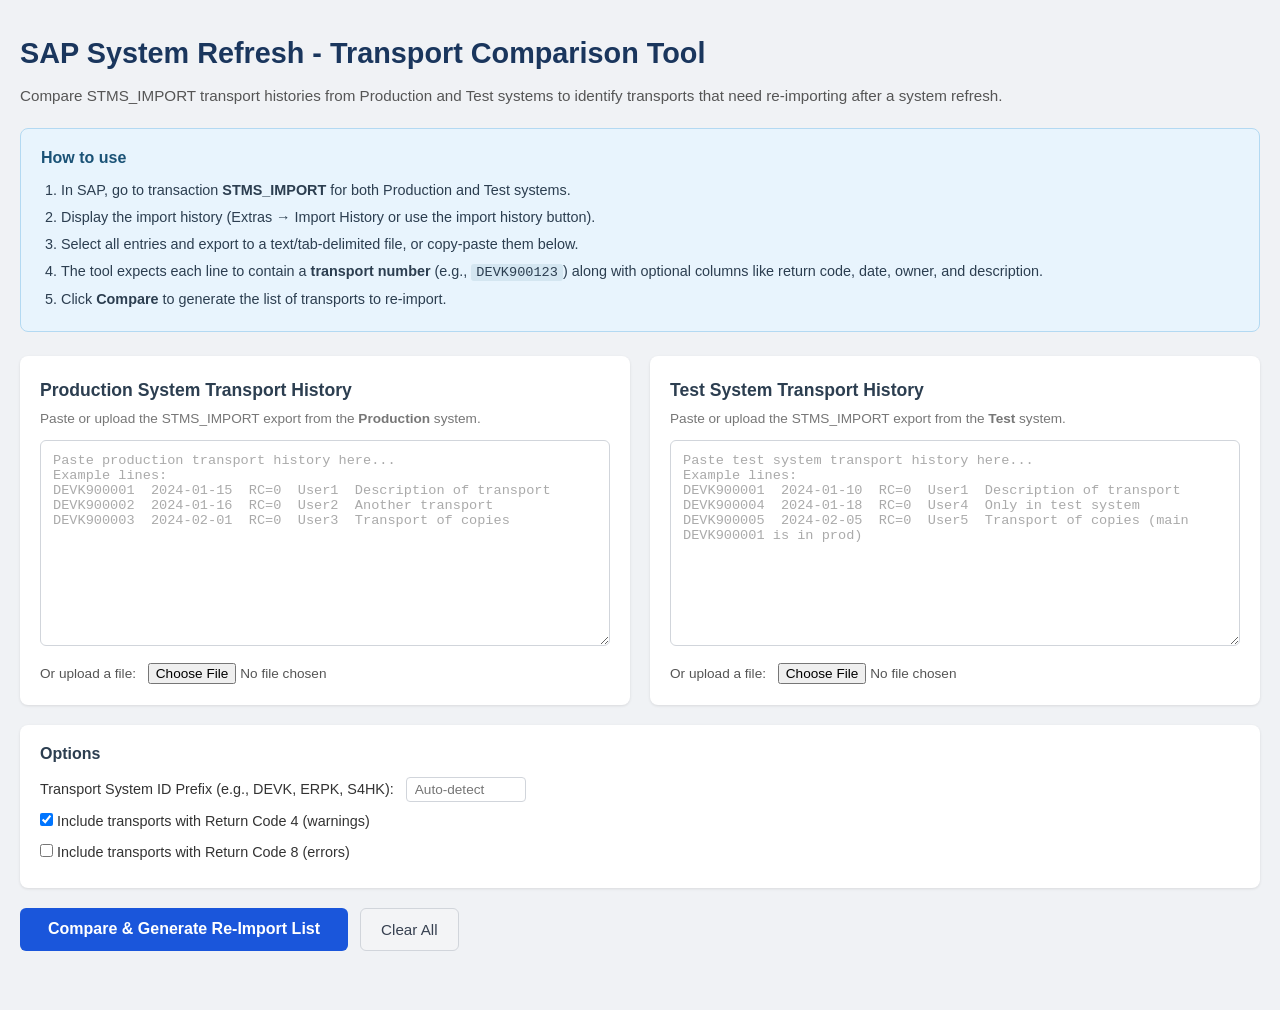
==== sap-transport-compare.html @ d29390af "Add SAP System Refresh transport comparison tool Web-based tool to compare STMS_IMPORT transport his" ====
<!DOCTYPE html>
<html lang="en">
<head>
    <meta charset="UTF-8">
    <meta name="viewport" content="width=device-width, initial-scale=1.0">
    <title>SAP Transport Comparison - System Refresh Helper</title>
    <link rel="stylesheet" href="sap-transport-compare.css">
</head>
<body>
    <div class="container">
        <h1>SAP System Refresh - Transport Comparison Tool</h1>
        <p class="subtitle">Compare STMS_IMPORT transport histories from Production and Test systems to identify transports that need re-importing after a system refresh.</p>

        <div class="instructions">
            <h3>How to use</h3>
            <ol>
                <li>In SAP, go to transaction <strong>STMS_IMPORT</strong> for both Production and Test systems.</li>
                <li>Display the import history (Extras &rarr; Import History or use the import history button).</li>
                <li>Select all entries and export to a text/tab-delimited file, or copy-paste them below.</li>
                <li>The tool expects each line to contain a <strong>transport number</strong> (e.g., <code>DEVK900123</code>) along with optional columns like return code, date, owner, and description.</li>
                <li>Click <strong>Compare</strong> to generate the list of transports to re-import.</li>
            </ol>
        </div>

        <div class="input-section">
            <div class="input-group">
                <h2>Production System Transport History</h2>
                <p class="hint">Paste or upload the STMS_IMPORT export from the <strong>Production</strong> system.</p>
                <textarea id="prodInput" rows="12" placeholder="Paste production transport history here...
Example lines:
DEVK900001  2024-01-15  RC=0  User1  Description of transport
DEVK900002  2024-01-16  RC=0  User2  Another transport
DEVK900003  2024-02-01  RC=0  User3  Transport of copies"></textarea>
                <div class="file-upload">
                    <label for="prodFile">Or upload a file:</label>
                    <input type="file" id="prodFile" accept=".txt,.csv,.tsv,.xls,.xlsx">
                </div>
            </div>

            <div class="input-group">
                <h2>Test System Transport History</h2>
                <p class="hint">Paste or upload the STMS_IMPORT export from the <strong>Test</strong> system.</p>
                <textarea id="testInput" rows="12" placeholder="Paste test system transport history here...
Example lines:
DEVK900001  2024-01-10  RC=0  User1  Description of transport
DEVK900004  2024-01-18  RC=0  User4  Only in test system
DEVK900005  2024-02-05  RC=0  User5  Transport of copies (main DEVK900001 is in prod)"></textarea>
                <div class="file-upload">
                    <label for="testFile">Or upload a file:</label>
                    <input type="file" id="testFile" accept=".txt,.csv,.tsv,.xls,.xlsx">
                </div>
            </div>
        </div>

        <div class="options-section">
            <h3>Options</h3>
            <div class="option-row">
                <label for="sysPrefix">Transport System ID Prefix (e.g., DEVK, ERPK, S4HK):</label>
                <input type="text" id="sysPrefix" value="" placeholder="Auto-detect">
            </div>
            <div class="option-row">
                <label>
                    <input type="checkbox" id="includeRC4" checked>
                    Include transports with Return Code 4 (warnings)
                </label>
            </div>
            <div class="option-row">
                <label>
                    <input type="checkbox" id="includeRC8">
                    Include transports with Return Code 8 (errors)
                </label>
            </div>
        </div>

        <div class="button-section">
            <button id="compareBtn" onclick="compareTransports()">Compare &amp; Generate Re-Import List</button>
            <button id="clearBtn" onclick="clearAll()">Clear All</button>
        </div>

        <div id="results" class="results-section" style="display:none;">
            <h2>Results</h2>

            <div class="summary" id="summary"></div>

            <div class="result-tabs">
                <button class="tab-btn active" onclick="showTab('reimport')">Transports to Re-Import</button>
                <button class="tab-btn" onclick="showTab('copies-removed')">Copies Removed (Main in Prod)</button>
                <button class="tab-btn" onclick="showTab('test-only')">All Test-Only Transports</button>
                <button class="tab-btn" onclick="showTab('common')">Common (Both Systems)</button>
            </div>

            <div id="tab-reimport" class="tab-content active">
                <h3>Transports to Re-Import After Refresh</h3>
                <p class="tab-description">These transports exist only in the Test system and their main transports (for copies) are NOT in Production. These must be re-imported after the system refresh.</p>
                <div class="table-actions">
                    <button onclick="exportTable('reimport')">Export to CSV</button>
                    <button onclick="copyTable('reimport')">Copy to Clipboard</button>
                    <span id="reimport-count" class="count-badge"></span>
                </div>
                <div id="reimport-table"></div>
            </div>

            <div id="tab-copies-removed" class="tab-content">
                <h3>Transport of Copies Removed (Main Transport in Production)</h3>
                <p class="tab-description">These are transport of copies found only in the Test system, but their corresponding main/original transport has already been imported into Production. They do NOT need re-importing.</p>
                <div class="table-actions">
                    <button onclick="exportTable('copies-removed')">Export to CSV</button>
                    <button onclick="copyTable('copies-removed')">Copy to Clipboard</button>
                    <span id="copies-removed-count" class="count-badge"></span>
                </div>
                <div id="copies-removed-table"></div>
            </div>

            <div id="tab-test-only" class="tab-content">
                <h3>All Test-Only Transports (Before Filtering)</h3>
                <p class="tab-description">Complete list of transports found in the Test system but not in Production (before removing copies whose main is in Production).</p>
                <div class="table-actions">
                    <button onclick="exportTable('test-only')">Export to CSV</button>
                    <button onclick="copyTable('test-only')">Copy to Clipboard</button>
                    <span id="test-only-count" class="count-badge"></span>
                </div>
                <div id="test-only-table"></div>
            </div>

            <div id="tab-common" class="tab-content">
                <h3>Common Transports (In Both Systems)</h3>
                <p class="tab-description">Transports that exist in both Production and Test systems. These will be retained after the refresh.</p>
                <div class="table-actions">
                    <button onclick="exportTable('common')">Export to CSV</button>
                    <button onclick="copyTable('common')">Copy to Clipboard</button>
                    <span id="common-count" class="count-badge"></span>
                </div>
                <div id="common-table"></div>
            </div>
        </div>
    </div>

    <script src="sap-transport-compare.js"></script>
</body>
</html>
---- sap-transport-compare.css ----
/* SAP Transport Comparison Tool Styles */

* {
    margin: 0;
    padding: 0;
    box-sizing: border-box;
}

body {
    font-family: -apple-system, BlinkMacSystemFont, 'Segoe UI', Roboto, 'Helvetica Neue', Arial, sans-serif;
    background-color: #f0f2f5;
    color: #333;
    line-height: 1.6;
}

.container {
    max-width: 1400px;
    margin: 0 auto;
    padding: 30px 20px;
}

h1 {
    color: #1a365d;
    font-size: 1.8rem;
    margin-bottom: 8px;
}

.subtitle {
    color: #555;
    font-size: 0.95rem;
    margin-bottom: 20px;
}

/* Instructions */
.instructions {
    background: #e8f4fd;
    border: 1px solid #b3d9f2;
    border-radius: 8px;
    padding: 16px 20px;
    margin-bottom: 24px;
}

.instructions h3 {
    color: #1a5276;
    margin-bottom: 8px;
    font-size: 1rem;
}

.instructions ol {
    padding-left: 20px;
    color: #2c3e50;
    font-size: 0.9rem;
}

.instructions li {
    margin-bottom: 4px;
}

.instructions code {
    background: #d4e6f1;
    padding: 1px 5px;
    border-radius: 3px;
    font-size: 0.85rem;
}

/* Input Section */
.input-section {
    display: grid;
    grid-template-columns: 1fr 1fr;
    gap: 20px;
    margin-bottom: 20px;
}

@media (max-width: 900px) {
    .input-section {
        grid-template-columns: 1fr;
    }
}

.input-group {
    background: #fff;
    border-radius: 8px;
    padding: 20px;
    box-shadow: 0 1px 3px rgba(0, 0, 0, 0.1);
}

.input-group h2 {
    font-size: 1.1rem;
    color: #2c3e50;
    margin-bottom: 4px;
}

.hint {
    font-size: 0.85rem;
    color: #777;
    margin-bottom: 10px;
}

textarea {
    width: 100%;
    font-family: 'Consolas', 'Monaco', 'Courier New', monospace;
    font-size: 0.85rem;
    border: 1px solid #d1d5db;
    border-radius: 6px;
    padding: 12px;
    resize: vertical;
    transition: border-color 0.2s;
}

textarea:focus {
    outline: none;
    border-color: #3b82f6;
    box-shadow: 0 0 0 3px rgba(59, 130, 246, 0.1);
}

textarea::placeholder {
    color: #aaa;
}

.file-upload {
    margin-top: 10px;
    font-size: 0.85rem;
    color: #555;
}

.file-upload label {
    margin-right: 8px;
}

.file-upload input[type="file"] {
    font-size: 0.85rem;
}

/* Options Section */
.options-section {
    background: #fff;
    border-radius: 8px;
    padding: 16px 20px;
    margin-bottom: 20px;
    box-shadow: 0 1px 3px rgba(0, 0, 0, 0.1);
}

.options-section h3 {
    font-size: 1rem;
    color: #2c3e50;
    margin-bottom: 10px;
}

.option-row {
    margin-bottom: 8px;
    font-size: 0.9rem;
}

.option-row input[type="text"] {
    padding: 4px 8px;
    border: 1px solid #d1d5db;
    border-radius: 4px;
    font-size: 0.85rem;
    width: 120px;
    margin-left: 8px;
}

.option-row label {
    cursor: pointer;
}

/* Buttons */
.button-section {
    display: flex;
    gap: 12px;
    margin-bottom: 30px;
}

#compareBtn {
    background: #1a56db;
    color: #fff;
    border: none;
    padding: 12px 28px;
    font-size: 1rem;
    font-weight: 600;
    border-radius: 6px;
    cursor: pointer;
    transition: background 0.2s;
}

#compareBtn:hover {
    background: #1e40af;
}

#clearBtn {
    background: #f3f4f6;
    color: #374151;
    border: 1px solid #d1d5db;
    padding: 12px 20px;
    font-size: 0.95rem;
    border-radius: 6px;
    cursor: pointer;
    transition: background 0.2s;
}

#clearBtn:hover {
    background: #e5e7eb;
}

/* Results */
.results-section {
    background: #fff;
    border-radius: 8px;
    padding: 24px;
    box-shadow: 0 1px 3px rgba(0, 0, 0, 0.1);
}

.results-section h2 {
    font-size: 1.3rem;
    color: #1a365d;
    margin-bottom: 16px;
}

/* Summary Grid */
.summary-grid {
    display: grid;
    grid-template-columns: repeat(auto-fit, minmax(180px, 1fr));
    gap: 12px;
    margin-bottom: 24px;
}

.summary-card {
    background: #f8fafc;
    border: 1px solid #e2e8f0;
    border-radius: 8px;
    padding: 16px;
    text-align: center;
}

.summary-card.highlight {
    background: #eff6ff;
    border-color: #3b82f6;
}

.summary-number {
    font-size: 2rem;
    font-weight: 700;
    color: #1e3a5f;
}

.summary-card.highlight .summary-number {
    color: #1a56db;
}

.summary-label {
    font-size: 0.8rem;
    color: #64748b;
    margin-top: 4px;
}

/* Tabs */
.result-tabs {
    display: flex;
    gap: 4px;
    border-bottom: 2px solid #e2e8f0;
    margin-bottom: 16px;
    flex-wrap: wrap;
}

.tab-btn {
    background: none;
    border: none;
    padding: 10px 16px;
    font-size: 0.9rem;
    color: #64748b;
    cursor: pointer;
    border-bottom: 2px solid transparent;
    margin-bottom: -2px;
    transition: color 0.2s, border-color 0.2s;
    white-space: nowrap;
}

.tab-btn:hover {
    color: #1a56db;
}

.tab-btn.active {
    color: #1a56db;
    border-bottom-color: #1a56db;
    font-weight: 600;
}

.tab-content {
    display: none;
}

.tab-content.active {
    display: block;
}

.tab-content h3 {
    font-size: 1.05rem;
    color: #2c3e50;
    margin-bottom: 4px;
}

.tab-description {
    font-size: 0.85rem;
    color: #777;
    margin-bottom: 12px;
}

/* Table Actions */
.table-actions {
    display: flex;
    gap: 8px;
    align-items: center;
    margin-bottom: 12px;
}

.table-actions button {
    background: #f8fafc;
    border: 1px solid #d1d5db;
    padding: 6px 14px;
    font-size: 0.8rem;
    border-radius: 4px;
    cursor: pointer;
    transition: background 0.2s;
}

.table-actions button:hover {
    background: #e2e8f0;
}

.count-badge {
    font-size: 0.85rem;
    color: #1a56db;
    font-weight: 600;
    margin-left: auto;
}

/* Data Table */
table {
    width: 100%;
    border-collapse: collapse;
    font-size: 0.85rem;
}

thead {
    background: #f1f5f9;
}

th {
    text-align: left;
    padding: 10px 12px;
    font-weight: 600;
    color: #475569;
    border-bottom: 2px solid #e2e8f0;
    white-space: nowrap;
}

td {
    padding: 8px 12px;
    border-bottom: 1px solid #f1f5f9;
    vertical-align: top;
}

tr:hover {
    background: #f8fafc;
}

.transport-num {
    font-family: 'Consolas', 'Monaco', 'Courier New', monospace;
    font-weight: 600;
    color: #1e3a5f;
    white-space: nowrap;
}

.description-cell {
    max-width: 300px;
    overflow: hidden;
    text-overflow: ellipsis;
    white-space: nowrap;
}

.rc-ok {
    color: #16a34a;
    font-weight: 600;
}

.rc-warn {
    color: #d97706;
    font-weight: 600;
}

.rc-error {
    color: #dc2626;
    font-weight: 600;
}

.no-data {
    color: #94a3b8;
    font-style: italic;
    padding: 20px 0;
    text-align: center;
}
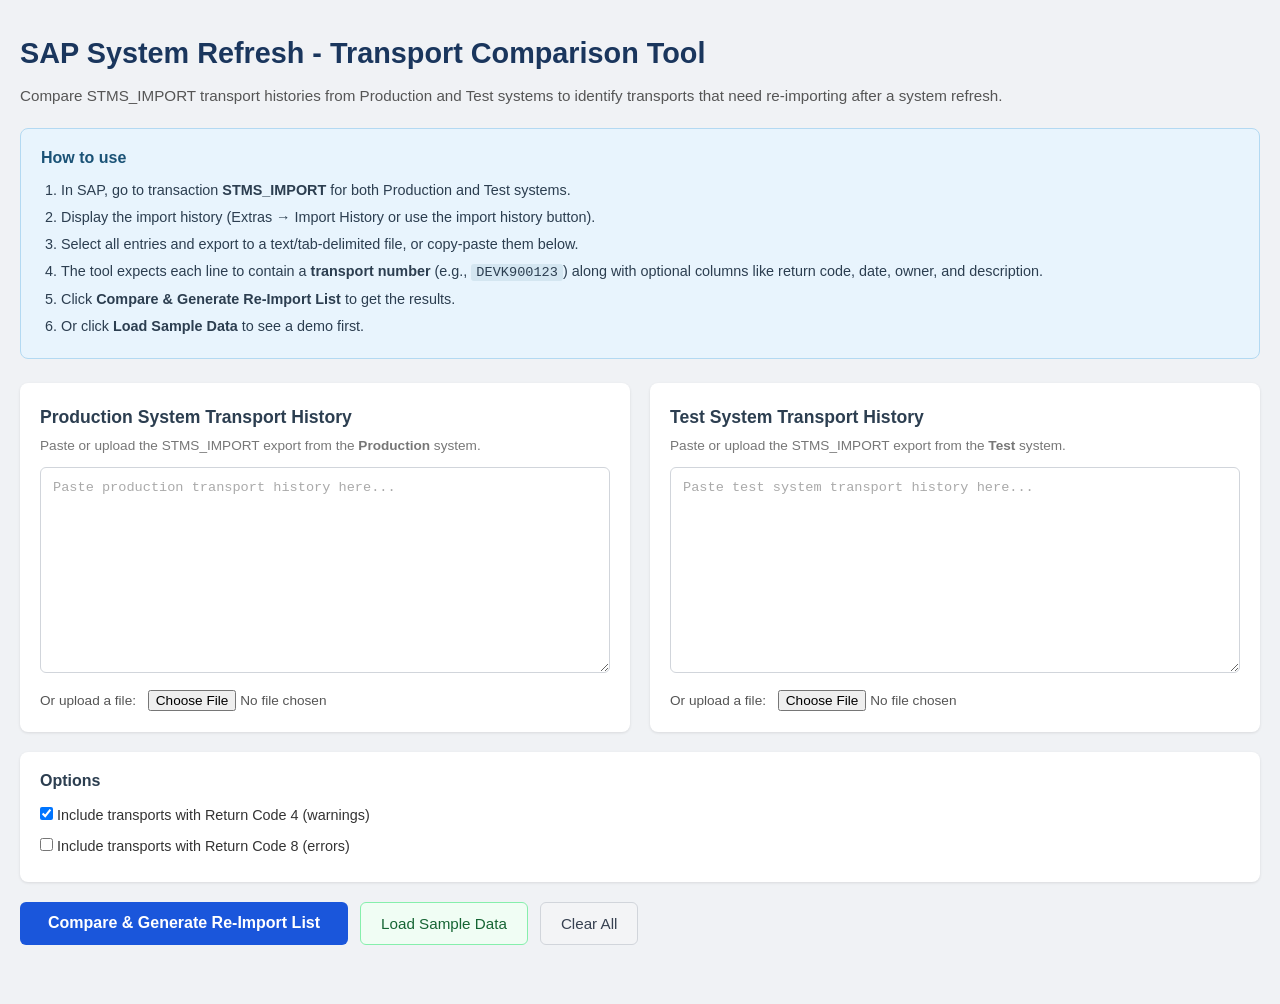
==== commit dc6ac23a: "Fix: consolidate into single self-contained HTML file The previous version had separate .html, .js, " ====
--- a/sap-transport-compare.html
+++ b/sap-transport-compare.html
@@ -4,7 +4,424 @@
     <meta charset="UTF-8">
     <meta name="viewport" content="width=device-width, initial-scale=1.0">
     <title>SAP Transport Comparison - System Refresh Helper</title>
-    <link rel="stylesheet" href="sap-transport-compare.css">
+    <style>
+        * {
+            margin: 0;
+            padding: 0;
+            box-sizing: border-box;
+        }
+
+        body {
+            font-family: -apple-system, BlinkMacSystemFont, 'Segoe UI', Roboto, 'Helvetica Neue', Arial, sans-serif;
+            background-color: #f0f2f5;
+            color: #333;
+            line-height: 1.6;
+        }
+
+        .container {
+            max-width: 1400px;
+            margin: 0 auto;
+            padding: 30px 20px;
+        }
+
+        h1 {
+            color: #1a365d;
+            font-size: 1.8rem;
+            margin-bottom: 8px;
+        }
+
+        .subtitle {
+            color: #555;
+            font-size: 0.95rem;
+            margin-bottom: 20px;
+        }
+
+        .instructions {
+            background: #e8f4fd;
+            border: 1px solid #b3d9f2;
+            border-radius: 8px;
+            padding: 16px 20px;
+            margin-bottom: 24px;
+        }
+
+        .instructions h3 {
+            color: #1a5276;
+            margin-bottom: 8px;
+            font-size: 1rem;
+        }
+
+        .instructions ol {
+            padding-left: 20px;
+            color: #2c3e50;
+            font-size: 0.9rem;
+        }
+
+        .instructions li {
+            margin-bottom: 4px;
+        }
+
+        .instructions code {
+            background: #d4e6f1;
+            padding: 1px 5px;
+            border-radius: 3px;
+            font-size: 0.85rem;
+        }
+
+        .input-section {
+            display: grid;
+            grid-template-columns: 1fr 1fr;
+            gap: 20px;
+            margin-bottom: 20px;
+        }
+
+        @media (max-width: 900px) {
+            .input-section {
+                grid-template-columns: 1fr;
+            }
+        }
+
+        .input-group {
+            background: #fff;
+            border-radius: 8px;
+            padding: 20px;
+            box-shadow: 0 1px 3px rgba(0, 0, 0, 0.1);
+        }
+
+        .input-group h2 {
+            font-size: 1.1rem;
+            color: #2c3e50;
+            margin-bottom: 4px;
+        }
+
+        .hint {
+            font-size: 0.85rem;
+            color: #777;
+            margin-bottom: 10px;
+        }
+
+        textarea {
+            width: 100%;
+            font-family: 'Consolas', 'Monaco', 'Courier New', monospace;
+            font-size: 0.85rem;
+            border: 1px solid #d1d5db;
+            border-radius: 6px;
+            padding: 12px;
+            resize: vertical;
+            transition: border-color 0.2s;
+        }
+
+        textarea:focus {
+            outline: none;
+            border-color: #3b82f6;
+            box-shadow: 0 0 0 3px rgba(59, 130, 246, 0.1);
+        }
+
+        textarea::placeholder {
+            color: #aaa;
+        }
+
+        .file-upload {
+            margin-top: 10px;
+            font-size: 0.85rem;
+            color: #555;
+        }
+
+        .file-upload label {
+            margin-right: 8px;
+        }
+
+        .file-upload input[type="file"] {
+            font-size: 0.85rem;
+        }
+
+        .options-section {
+            background: #fff;
+            border-radius: 8px;
+            padding: 16px 20px;
+            margin-bottom: 20px;
+            box-shadow: 0 1px 3px rgba(0, 0, 0, 0.1);
+        }
+
+        .options-section h3 {
+            font-size: 1rem;
+            color: #2c3e50;
+            margin-bottom: 10px;
+        }
+
+        .option-row {
+            margin-bottom: 8px;
+            font-size: 0.9rem;
+        }
+
+        .option-row input[type="text"] {
+            padding: 4px 8px;
+            border: 1px solid #d1d5db;
+            border-radius: 4px;
+            font-size: 0.85rem;
+            width: 120px;
+            margin-left: 8px;
+        }
+
+        .option-row label {
+            cursor: pointer;
+        }
+
+        .button-section {
+            display: flex;
+            gap: 12px;
+            margin-bottom: 30px;
+            flex-wrap: wrap;
+        }
+
+        .btn-primary {
+            background: #1a56db;
+            color: #fff;
+            border: none;
+            padding: 12px 28px;
+            font-size: 1rem;
+            font-weight: 600;
+            border-radius: 6px;
+            cursor: pointer;
+            transition: background 0.2s;
+        }
+
+        .btn-primary:hover {
+            background: #1e40af;
+        }
+
+        .btn-secondary {
+            background: #f3f4f6;
+            color: #374151;
+            border: 1px solid #d1d5db;
+            padding: 12px 20px;
+            font-size: 0.95rem;
+            border-radius: 6px;
+            cursor: pointer;
+            transition: background 0.2s;
+        }
+
+        .btn-secondary:hover {
+            background: #e5e7eb;
+        }
+
+        .btn-sample {
+            background: #f0fdf4;
+            color: #166534;
+            border: 1px solid #86efac;
+            padding: 12px 20px;
+            font-size: 0.95rem;
+            border-radius: 6px;
+            cursor: pointer;
+            transition: background 0.2s;
+        }
+
+        .btn-sample:hover {
+            background: #dcfce7;
+        }
+
+        .results-section {
+            background: #fff;
+            border-radius: 8px;
+            padding: 24px;
+            box-shadow: 0 1px 3px rgba(0, 0, 0, 0.1);
+        }
+
+        .results-section h2 {
+            font-size: 1.3rem;
+            color: #1a365d;
+            margin-bottom: 16px;
+        }
+
+        .summary-grid {
+            display: grid;
+            grid-template-columns: repeat(auto-fit, minmax(180px, 1fr));
+            gap: 12px;
+            margin-bottom: 24px;
+        }
+
+        .summary-card {
+            background: #f8fafc;
+            border: 1px solid #e2e8f0;
+            border-radius: 8px;
+            padding: 16px;
+            text-align: center;
+        }
+
+        .summary-card.highlight {
+            background: #eff6ff;
+            border-color: #3b82f6;
+        }
+
+        .summary-number {
+            font-size: 2rem;
+            font-weight: 700;
+            color: #1e3a5f;
+        }
+
+        .summary-card.highlight .summary-number {
+            color: #1a56db;
+        }
+
+        .summary-label {
+            font-size: 0.8rem;
+            color: #64748b;
+            margin-top: 4px;
+        }
+
+        .result-tabs {
+            display: flex;
+            gap: 4px;
+            border-bottom: 2px solid #e2e8f0;
+            margin-bottom: 16px;
+            flex-wrap: wrap;
+        }
+
+        .tab-btn {
+            background: none;
+            border: none;
+            padding: 10px 16px;
+            font-size: 0.9rem;
+            color: #64748b;
+            cursor: pointer;
+            border-bottom: 2px solid transparent;
+            margin-bottom: -2px;
+            transition: color 0.2s, border-color 0.2s;
+            white-space: nowrap;
+        }
+
+        .tab-btn:hover {
+            color: #1a56db;
+        }
+
+        .tab-btn.active {
+            color: #1a56db;
+            border-bottom-color: #1a56db;
+            font-weight: 600;
+        }
+
+        .tab-content {
+            display: none;
+        }
+
+        .tab-content.active {
+            display: block;
+        }
+
+        .tab-content h3 {
+            font-size: 1.05rem;
+            color: #2c3e50;
+            margin-bottom: 4px;
+        }
+
+        .tab-description {
+            font-size: 0.85rem;
+            color: #777;
+            margin-bottom: 12px;
+        }
+
+        .table-actions {
+            display: flex;
+            gap: 8px;
+            align-items: center;
+            margin-bottom: 12px;
+        }
+
+        .table-actions button {
+            background: #f8fafc;
+            border: 1px solid #d1d5db;
+            padding: 6px 14px;
+            font-size: 0.8rem;
+            border-radius: 4px;
+            cursor: pointer;
+            transition: background 0.2s;
+        }
+
+        .table-actions button:hover {
+            background: #e2e8f0;
+        }
+
+        .count-badge {
+            font-size: 0.85rem;
+            color: #1a56db;
+            font-weight: 600;
+            margin-left: auto;
+        }
+
+        table {
+            width: 100%;
+            border-collapse: collapse;
+            font-size: 0.85rem;
+        }
+
+        thead {
+            background: #f1f5f9;
+        }
+
+        th {
+            text-align: left;
+            padding: 10px 12px;
+            font-weight: 600;
+            color: #475569;
+            border-bottom: 2px solid #e2e8f0;
+            white-space: nowrap;
+        }
+
+        td {
+            padding: 8px 12px;
+            border-bottom: 1px solid #f1f5f9;
+            vertical-align: top;
+        }
+
+        tr:hover {
+            background: #f8fafc;
+        }
+
+        .transport-num {
+            font-family: 'Consolas', 'Monaco', 'Courier New', monospace;
+            font-weight: 600;
+            color: #1e3a5f;
+            white-space: nowrap;
+        }
+
+        .description-cell {
+            max-width: 300px;
+            overflow: hidden;
+            text-overflow: ellipsis;
+            white-space: nowrap;
+        }
+
+        .rc-ok { color: #16a34a; font-weight: 600; }
+        .rc-warn { color: #d97706; font-weight: 600; }
+        .rc-error { color: #dc2626; font-weight: 600; }
+
+        .no-data {
+            color: #94a3b8;
+            font-style: italic;
+            padding: 20px 0;
+            text-align: center;
+        }
+
+        .error-box {
+            background: #fef2f2;
+            border: 1px solid #fca5a5;
+            border-radius: 8px;
+            padding: 16px;
+            margin-bottom: 16px;
+            color: #991b1b;
+        }
+
+        .debug-box {
+            background: #fffbeb;
+            border: 1px solid #fcd34d;
+            border-radius: 8px;
+            padding: 16px;
+            margin-bottom: 16px;
+            color: #92400e;
+            font-family: monospace;
+            font-size: 0.85rem;
+            white-space: pre-wrap;
+        }
+    </style>
 </head>
 <body>
     <div class="container">
@@ -18,7 +435,8 @@
                 <li>Display the import history (Extras &rarr; Import History or use the import history button).</li>
                 <li>Select all entries and export to a text/tab-delimited file, or copy-paste them below.</li>
                 <li>The tool expects each line to contain a <strong>transport number</strong> (e.g., <code>DEVK900123</code>) along with optional columns like return code, date, owner, and description.</li>
-                <li>Click <strong>Compare</strong> to generate the list of transports to re-import.</li>
+                <li>Click <strong>Compare &amp; Generate Re-Import List</strong> to get the results.</li>
+                <li>Or click <strong>Load Sample Data</strong> to see a demo first.</li>
             </ol>
         </div>
 
@@ -26,38 +444,26 @@
             <div class="input-group">
                 <h2>Production System Transport History</h2>
                 <p class="hint">Paste or upload the STMS_IMPORT export from the <strong>Production</strong> system.</p>
-                <textarea id="prodInput" rows="12" placeholder="Paste production transport history here...
-Example lines:
-DEVK900001  2024-01-15  RC=0  User1  Description of transport
-DEVK900002  2024-01-16  RC=0  User2  Another transport
-DEVK900003  2024-02-01  RC=0  User3  Transport of copies"></textarea>
+                <textarea id="prodInput" rows="12" placeholder="Paste production transport history here..."></textarea>
                 <div class="file-upload">
                     <label for="prodFile">Or upload a file:</label>
-                    <input type="file" id="prodFile" accept=".txt,.csv,.tsv,.xls,.xlsx">
+                    <input type="file" id="prodFile" accept=".txt,.csv,.tsv">
                 </div>
             </div>
 
             <div class="input-group">
                 <h2>Test System Transport History</h2>
                 <p class="hint">Paste or upload the STMS_IMPORT export from the <strong>Test</strong> system.</p>
-                <textarea id="testInput" rows="12" placeholder="Paste test system transport history here...
-Example lines:
-DEVK900001  2024-01-10  RC=0  User1  Description of transport
-DEVK900004  2024-01-18  RC=0  User4  Only in test system
-DEVK900005  2024-02-05  RC=0  User5  Transport of copies (main DEVK900001 is in prod)"></textarea>
+                <textarea id="testInput" rows="12" placeholder="Paste test system transport history here..."></textarea>
                 <div class="file-upload">
                     <label for="testFile">Or upload a file:</label>
-                    <input type="file" id="testFile" accept=".txt,.csv,.tsv,.xls,.xlsx">
+                    <input type="file" id="testFile" accept=".txt,.csv,.tsv">
                 </div>
             </div>
         </div>
 
         <div class="options-section">
             <h3>Options</h3>
-            <div class="option-row">
-                <label for="sysPrefix">Transport System ID Prefix (e.g., DEVK, ERPK, S4HK):</label>
-                <input type="text" id="sysPrefix" value="" placeholder="Auto-detect">
-            </div>
             <div class="option-row">
                 <label>
                     <input type="checkbox" id="includeRC4" checked>
@@ -73,9 +479,12 @@
         </div>
 
         <div class="button-section">
-            <button id="compareBtn" onclick="compareTransports()">Compare &amp; Generate Re-Import List</button>
-            <button id="clearBtn" onclick="clearAll()">Clear All</button>
+            <button class="btn-primary" id="compareBtn">Compare &amp; Generate Re-Import List</button>
+            <button class="btn-sample" id="sampleBtn">Load Sample Data</button>
+            <button class="btn-secondary" id="clearBtn">Clear All</button>
         </div>
+
+        <div id="debugOutput"></div>
 
         <div id="results" class="results-section" style="display:none;">
             <h2>Results</h2>
@@ -83,18 +492,18 @@
             <div class="summary" id="summary"></div>
 
             <div class="result-tabs">
-                <button class="tab-btn active" onclick="showTab('reimport')">Transports to Re-Import</button>
-                <button class="tab-btn" onclick="showTab('copies-removed')">Copies Removed (Main in Prod)</button>
-                <button class="tab-btn" onclick="showTab('test-only')">All Test-Only Transports</button>
-                <button class="tab-btn" onclick="showTab('common')">Common (Both Systems)</button>
+                <button class="tab-btn active" data-tab="reimport">Transports to Re-Import</button>
+                <button class="tab-btn" data-tab="copies-removed">Copies Removed (Main in Prod)</button>
+                <button class="tab-btn" data-tab="test-only">All Test-Only Transports</button>
+                <button class="tab-btn" data-tab="common">Common (Both Systems)</button>
             </div>
 
             <div id="tab-reimport" class="tab-content active">
                 <h3>Transports to Re-Import After Refresh</h3>
                 <p class="tab-description">These transports exist only in the Test system and their main transports (for copies) are NOT in Production. These must be re-imported after the system refresh.</p>
                 <div class="table-actions">
-                    <button onclick="exportTable('reimport')">Export to CSV</button>
-                    <button onclick="copyTable('reimport')">Copy to Clipboard</button>
+                    <button data-export="reimport">Export to CSV</button>
+                    <button data-copy="reimport">Copy to Clipboard</button>
                     <span id="reimport-count" class="count-badge"></span>
                 </div>
                 <div id="reimport-table"></div>
@@ -104,8 +513,8 @@
                 <h3>Transport of Copies Removed (Main Transport in Production)</h3>
                 <p class="tab-description">These are transport of copies found only in the Test system, but their corresponding main/original transport has already been imported into Production. They do NOT need re-importing.</p>
                 <div class="table-actions">
-                    <button onclick="exportTable('copies-removed')">Export to CSV</button>
-                    <button onclick="copyTable('copies-removed')">Copy to Clipboard</button>
+                    <button data-export="copies-removed">Export to CSV</button>
+                    <button data-copy="copies-removed">Copy to Clipboard</button>
                     <span id="copies-removed-count" class="count-badge"></span>
                 </div>
                 <div id="copies-removed-table"></div>
@@ -115,8 +524,8 @@
                 <h3>All Test-Only Transports (Before Filtering)</h3>
                 <p class="tab-description">Complete list of transports found in the Test system but not in Production (before removing copies whose main is in Production).</p>
                 <div class="table-actions">
-                    <button onclick="exportTable('test-only')">Export to CSV</button>
-                    <button onclick="copyTable('test-only')">Copy to Clipboard</button>
+                    <button data-export="test-only">Export to CSV</button>
+                    <button data-copy="test-only">Copy to Clipboard</button>
                     <span id="test-only-count" class="count-badge"></span>
                 </div>
                 <div id="test-only-table"></div>
@@ -126,8 +535,8 @@
                 <h3>Common Transports (In Both Systems)</h3>
                 <p class="tab-description">Transports that exist in both Production and Test systems. These will be retained after the refresh.</p>
                 <div class="table-actions">
-                    <button onclick="exportTable('common')">Export to CSV</button>
-                    <button onclick="copyTable('common')">Copy to Clipboard</button>
+                    <button data-export="common">Export to CSV</button>
+                    <button data-copy="common">Copy to Clipboard</button>
                     <span id="common-count" class="count-badge"></span>
                 </div>
                 <div id="common-table"></div>
@@ -135,6 +544,547 @@
         </div>
     </div>
 
-    <script src="sap-transport-compare.js"></script>
+    <script>
+    (function() {
+        "use strict";
+
+        // ============================================================
+        // SAMPLE DATA
+        // ============================================================
+
+        var SAMPLE_PROD = [
+            "DEVK900001\t01.02.2025\t00:15:30\t0\tUSER01\tFI: GL Account master data changes",
+            "DEVK900002\t03.02.2025\t10:22:11\t0\tUSER02\tMM: Purchase order enhancements",
+            "DEVK900005\t05.02.2025\t08:30:00\t0\tUSER01\tSD: Pricing procedure update",
+            "DEVK900007\t07.02.2025\t14:00:00\t0\tUSER03\tBASIS: RFC destination config",
+            "DEVK900008\t08.02.2025\t09:45:00\t4\tUSER02\tFI: Asset accounting customizing",
+            "DEVK900010\t10.02.2025\t11:00:00\t0\tUSER04\tHR: Payroll schema changes",
+            "DEVK900012\t12.02.2025\t16:30:00\t0\tUSER01\tMM: Vendor master extension",
+            "DEVK900015\t14.02.2025\t13:20:00\t0\tUSER03\tABAP: Z_CUSTOM_REPORT program",
+            "DEVK900018\t15.02.2025\t07:50:00\t0\tUSER02\tSD: Output determination"
+        ].join("\n");
+
+        var SAMPLE_TEST = [
+            "DEVK900001\t28.01.2025\t14:10:00\t0\tUSER01\tFI: GL Account master data changes",
+            "DEVK900002\t30.01.2025\t09:15:00\t0\tUSER02\tMM: Purchase order enhancements",
+            "DEVK900003\t01.02.2025\t11:00:00\t0\tUSER01\tFI: Cost center hierarchy update",
+            "DEVK900004\t02.02.2025\t15:30:00\t0\tUSER03\tTransport of Copies - DEVK900001 DEVK900002",
+            "DEVK900005\t03.02.2025\t08:00:00\t0\tUSER01\tSD: Pricing procedure update",
+            "DEVK900006\t04.02.2025\t10:45:00\t0\tUSER04\tABAP: Z_SALES_REPORT enhancement",
+            "DEVK900007\t05.02.2025\t12:00:00\t0\tUSER03\tBASIS: RFC destination config",
+            "DEVK900009\t06.02.2025\t16:20:00\t4\tUSER02\tTransport of Copies - DEVK900015",
+            "DEVK900011\t09.02.2025\t08:30:00\t0\tUSER01\tMM: Material type config",
+            "DEVK900013\t11.02.2025\t14:00:00\t0\tUSER03\tTransport of Copies - DEVK900006",
+            "DEVK900014\t12.02.2025\t09:00:00\t0\tUSER04\tSD: Route determination customizing",
+            "DEVK900016\t13.02.2025\t11:30:00\t8\tUSER02\tFI: Tax configuration (failed)",
+            "DEVK900017\t14.02.2025\t15:00:00\t0\tUSER01\tTransport of Copies - copy of DEVK900003"
+        ].join("\n");
+
+        // ============================================================
+        // TRANSPORT PARSING
+        // ============================================================
+
+        /**
+         * Parse raw text input from STMS_IMPORT export.
+         * Returns an array of transport objects.
+         */
+        function parseTransportList(rawText) {
+            if (!rawText || !rawText.trim()) return [];
+
+            var lines = rawText.split("\n");
+            var transports = [];
+            var seen = {};
+
+            for (var i = 0; i < lines.length; i++) {
+                var trimmedLine = lines[i].trim();
+                if (!trimmedLine) continue;
+
+                // Find all transport numbers in the line
+                // SAP transport format: 3 alphanumeric + K + 6 digits (e.g., DEVK900001)
+                var transportRegex = /\b([A-Z][A-Z0-9]{2}K\d{6})\b/g;
+                var allMatches = [];
+                var m;
+                while ((m = transportRegex.exec(trimmedLine)) !== null) {
+                    allMatches.push(m[1]);
+                }
+
+                if (allMatches.length === 0) continue;
+
+                // The first transport number on the line is the main entry
+                var transportNumber = allMatches[0];
+
+                // Skip duplicates (take first occurrence)
+                if (seen[transportNumber]) continue;
+                seen[transportNumber] = true;
+
+                // Extract return code if present
+                var rcMatch = trimmedLine.match(/\bRC\s*[=:]\s*(\d+)/i);
+                if (!rcMatch) rcMatch = trimmedLine.match(/\breturn\s*code\s*[=:]\s*(\d+)/i);
+                // Also try to detect a standalone number after date/time that looks like a return code
+                // In SAP STMS export: Transport  Date  Time  RC  Owner  Description
+                // e.g., DEVK900001  01.02.2025  00:15:30  0  USER01  description
+                if (!rcMatch) {
+                    var tabParts = trimmedLine.split(/\t+/);
+                    if (tabParts.length >= 4) {
+                        var potentialRC = tabParts[3].trim();
+                        if (/^\d{1,2}$/.test(potentialRC)) {
+                            rcMatch = [null, potentialRC];
+                        }
+                    }
+                }
+                var returnCode = rcMatch ? parseInt(rcMatch[1], 10) : null;
+
+                // Extract date if present (various SAP formats)
+                var dateMatch = trimmedLine.match(/\b(\d{4}[-/.]\d{2}[-/.]\d{2})\b/) ||
+                    trimmedLine.match(/\b(\d{2}[-/.]\d{2}[-/.]\d{4})\b/) ||
+                    trimmedLine.match(/\b(\d{2}\.\d{2}\.\d{4})\b/);
+                var date = dateMatch ? dateMatch[1] : "";
+
+                // Check if this is a transport of copies
+                var copyIndicators = [
+                    /transport\s+of\s+cop(y|ies)/i,
+                    /\bcopy\s+of\b/i,
+                    /\bcopied\s+from\b/i,
+                    /\brelocated\s+copy\b/i
+                ];
+                var isCopy = false;
+                for (var ci = 0; ci < copyIndicators.length; ci++) {
+                    if (copyIndicators[ci].test(trimmedLine)) {
+                        isCopy = true;
+                        break;
+                    }
+                }
+
+                // Other transport numbers on the same line are referenced (main) transports
+                var referencedTransports = allMatches.slice(1);
+
+                transports.push({
+                    number: transportNumber,
+                    returnCode: returnCode,
+                    date: date,
+                    isCopy: isCopy,
+                    referencedTransports: referencedTransports,
+                    description: trimmedLine,
+                    rawLine: trimmedLine
+                });
+            }
+
+            return transports;
+        }
+
+        /**
+         * Get the numeric sequence from a transport number.
+         * E.g., DEVK900001 -> 900001
+         */
+        function getTransportSequence(transportNumber) {
+            return transportNumber.substring(4);
+        }
+
+        // ============================================================
+        // COMPARISON LOGIC
+        // ============================================================
+
+        function runComparison() {
+            var debugEl = document.getElementById("debugOutput");
+            debugEl.innerHTML = "";
+
+            try {
+                var prodText = document.getElementById("prodInput").value;
+                var testText = document.getElementById("testInput").value;
+                var includeRC4 = document.getElementById("includeRC4").checked;
+                var includeRC8 = document.getElementById("includeRC8").checked;
+
+                if (!prodText.trim() && !testText.trim()) {
+                    alert("Please provide transport history data for both systems.\n\nTip: Click 'Load Sample Data' to see a demo first.");
+                    return;
+                }
+
+                if (!testText.trim()) {
+                    alert("Please provide the Test system transport history.");
+                    return;
+                }
+
+                if (!prodText.trim()) {
+                    alert("Please provide the Production system transport history.");
+                    return;
+                }
+
+                // Parse both lists
+                var prodTransports = parseTransportList(prodText);
+                var testTransports = parseTransportList(testText);
+
+                // Show debug info
+                var debugInfo = "Parsing results:\n";
+                debugInfo += "  Production: " + prodTransports.length + " transports found\n";
+                debugInfo += "  Test: " + testTransports.length + " transports found\n";
+
+                if (prodTransports.length > 0) {
+                    debugInfo += "  Sample Prod: " + prodTransports[0].number + " (RC=" + prodTransports[0].returnCode + ", date=" + prodTransports[0].date + ")\n";
+                }
+                if (testTransports.length > 0) {
+                    debugInfo += "  Sample Test: " + testTransports[0].number + " (RC=" + testTransports[0].returnCode + ", date=" + testTransports[0].date + ", isCopy=" + testTransports[0].isCopy + ")\n";
+                }
+
+                if (testTransports.length === 0) {
+                    debugEl.innerHTML = '<div class="error-box">No valid transport numbers found in the Test system input.<br><br>Expected transport number format: <strong>XXXK999999</strong> (e.g., DEVK900001, ERPK912345)<br><br>Please check that your pasted data contains SAP transport numbers.</div>';
+                    debugEl.innerHTML += '<div class="debug-box">' + escapeHtml(debugInfo) + "\n\nFirst 3 lines of test input:\n" + escapeHtml(testText.split("\n").slice(0, 3).join("\n")) + '</div>';
+                    return;
+                }
+
+                if (prodTransports.length === 0) {
+                    debugEl.innerHTML = '<div class="error-box">No valid transport numbers found in the Production system input.<br><br>Expected transport number format: <strong>XXXK999999</strong> (e.g., DEVK900001, ERPK912345)</div>';
+                    return;
+                }
+
+                // Build lookup sets for production transports
+                var prodTransportNumbers = {};
+                var prodTransportSequences = {};
+                for (var p = 0; p < prodTransports.length; p++) {
+                    prodTransportNumbers[prodTransports[p].number] = true;
+                    prodTransportSequences[getTransportSequence(prodTransports[p].number)] = true;
+                }
+
+                // Step 1: Find test-only transports (not in production)
+                var testOnlyTransports = [];
+                var commonTransports = [];
+
+                for (var t = 0; t < testTransports.length; t++) {
+                    var tr = testTransports[t];
+                    var inProd = prodTransportNumbers[tr.number] ||
+                        prodTransportSequences[getTransportSequence(tr.number)];
+                    if (inProd) {
+                        commonTransports.push(tr);
+                    } else {
+                        testOnlyTransports.push(tr);
+                    }
+                }
+
+                debugInfo += "\n  Test-only (not in prod): " + testOnlyTransports.length;
+                debugInfo += "\n  Common (in both): " + commonTransports.length;
+
+                // Step 2: Among test-only, separate copies whose main transport is in prod
+                var copiesWithMainInProd = [];
+                var transportsToReimport = [];
+
+                for (var j = 0; j < testOnlyTransports.length; j++) {
+                    var transport = testOnlyTransports[j];
+
+                    // Filter by return code
+                    if (transport.returnCode !== null) {
+                        if (transport.returnCode >= 8 && !includeRC8) continue;
+                        if (transport.returnCode === 4 && !includeRC4) continue;
+                    }
+
+                    var removedAsCopy = false;
+
+                    if (transport.isCopy && transport.referencedTransports.length > 0) {
+                        // Check if ANY referenced (main) transport is in Production
+                        var mainInProd = false;
+                        for (var r = 0; r < transport.referencedTransports.length; r++) {
+                            var ref = transport.referencedTransports[r];
+                            if (prodTransportNumbers[ref] || prodTransportSequences[getTransportSequence(ref)]) {
+                                mainInProd = true;
+                                break;
+                            }
+                        }
+
+                        if (mainInProd) {
+                            copiesWithMainInProd.push(transport);
+                            removedAsCopy = true;
+                        }
+                    }
+
+                    if (!removedAsCopy) {
+                        transportsToReimport.push(transport);
+                    }
+                }
+
+                debugInfo += "\n  Copies removed (main in prod): " + copiesWithMainInProd.length;
+                debugInfo += "\n  Final re-import list: " + transportsToReimport.length;
+
+                debugEl.innerHTML = '<div class="debug-box">' + escapeHtml(debugInfo) + '</div>';
+
+                // Display results
+                displayResults({
+                    prodCount: prodTransports.length,
+                    testCount: testTransports.length,
+                    testOnlyTransports: testOnlyTransports,
+                    commonTransports: commonTransports,
+                    copiesWithMainInProd: copiesWithMainInProd,
+                    transportsToReimport: transportsToReimport
+                });
+
+            } catch (err) {
+                debugEl.innerHTML = '<div class="error-box">Error: ' + escapeHtml(err.message) + '<br><br>Stack: ' + escapeHtml(err.stack || "N/A") + '</div>';
+            }
+        }
+
+        // ============================================================
+        // DISPLAY
+        // ============================================================
+
+        var _resultData = null;
+
+        function displayResults(data) {
+            _resultData = data;
+
+            var resultsDiv = document.getElementById("results");
+            resultsDiv.style.display = "block";
+
+            // Summary
+            document.getElementById("summary").innerHTML =
+                '<div class="summary-grid">' +
+                '<div class="summary-card"><div class="summary-number">' + data.prodCount + '</div><div class="summary-label">Production Transports</div></div>' +
+                '<div class="summary-card"><div class="summary-number">' + data.testCount + '</div><div class="summary-label">Test Transports</div></div>' +
+                '<div class="summary-card"><div class="summary-number">' + data.commonTransports.length + '</div><div class="summary-label">Common (Both Systems)</div></div>' +
+                '<div class="summary-card"><div class="summary-number">' + data.testOnlyTransports.length + '</div><div class="summary-label">Test-Only (Total)</div></div>' +
+                '<div class="summary-card"><div class="summary-number">' + data.copiesWithMainInProd.length + '</div><div class="summary-label">Copies Removed (Main in Prod)</div></div>' +
+                '<div class="summary-card highlight"><div class="summary-number">' + data.transportsToReimport.length + '</div><div class="summary-label">To Re-Import After Refresh</div></div>' +
+                '</div>';
+
+            // Render tables
+            renderTable("reimport-table", data.transportsToReimport);
+            renderTable("copies-removed-table", data.copiesWithMainInProd);
+            renderTable("test-only-table", data.testOnlyTransports);
+            renderTable("common-table", data.commonTransports);
+
+            // Update counts
+            document.getElementById("reimport-count").textContent = data.transportsToReimport.length + " transports";
+            document.getElementById("copies-removed-count").textContent = data.copiesWithMainInProd.length + " transports";
+            document.getElementById("test-only-count").textContent = data.testOnlyTransports.length + " transports";
+            document.getElementById("common-count").textContent = data.commonTransports.length + " transports";
+
+            showTab("reimport");
+            resultsDiv.scrollIntoView({ behavior: "smooth" });
+        }
+
+        function renderTable(containerId, transports) {
+            var container = document.getElementById(containerId);
+
+            if (transports.length === 0) {
+                container.innerHTML = '<p class="no-data">No transports in this category.</p>';
+                return;
+            }
+
+            var html = '<table><thead><tr>' +
+                '<th>#</th><th>Transport Number</th><th>Date</th><th>RC</th>' +
+                '<th>Type</th><th>Referenced Transports</th><th>Description</th>' +
+                '</tr></thead><tbody>';
+
+            for (var i = 0; i < transports.length; i++) {
+                var t = transports[i];
+                var rcClass = t.returnCode === 0 ? "rc-ok" :
+                    t.returnCode === 4 ? "rc-warn" :
+                    (t.returnCode !== null && t.returnCode >= 8) ? "rc-error" : "";
+                var rcDisplay = t.returnCode !== null ? t.returnCode : "-";
+                var typeDisplay = t.isCopy ? "Copy" : "Workbench/Customizing";
+                var refsDisplay = t.referencedTransports.length > 0 ?
+                    t.referencedTransports.join(", ") : "-";
+
+                html += '<tr>' +
+                    '<td>' + (i + 1) + '</td>' +
+                    '<td class="transport-num">' + escapeHtml(t.number) + '</td>' +
+                    '<td>' + escapeHtml(t.date) + '</td>' +
+                    '<td class="' + rcClass + '">' + rcDisplay + '</td>' +
+                    '<td>' + typeDisplay + '</td>' +
+                    '<td>' + escapeHtml(refsDisplay) + '</td>' +
+                    '<td class="description-cell" title="' + escapeHtml(t.description) + '">' + escapeHtml(truncate(t.description, 80)) + '</td>' +
+                    '</tr>';
+            }
+
+            html += '</tbody></table>';
+            container.innerHTML = html;
+        }
+
+        // ============================================================
+        // TAB NAVIGATION
+        // ============================================================
+
+        function showTab(tabName) {
+            var contents = document.querySelectorAll(".tab-content");
+            for (var i = 0; i < contents.length; i++) {
+                contents[i].classList.remove("active");
+            }
+            var buttons = document.querySelectorAll(".tab-btn");
+            for (var j = 0; j < buttons.length; j++) {
+                buttons[j].classList.remove("active");
+            }
+
+            var tabEl = document.getElementById("tab-" + tabName);
+            if (tabEl) tabEl.classList.add("active");
+
+            for (var k = 0; k < buttons.length; k++) {
+                if (buttons[k].getAttribute("data-tab") === tabName) {
+                    buttons[k].classList.add("active");
+                }
+            }
+        }
+
+        // ============================================================
+        // EXPORT
+        // ============================================================
+
+        function getTransportsByTab(tabName) {
+            if (!_resultData) return [];
+            switch (tabName) {
+                case "reimport": return _resultData.transportsToReimport;
+                case "copies-removed": return _resultData.copiesWithMainInProd;
+                case "test-only": return _resultData.testOnlyTransports;
+                case "common": return _resultData.commonTransports;
+                default: return [];
+            }
+        }
+
+        function exportTable(tabName) {
+            var transports = getTransportsByTab(tabName);
+            if (transports.length === 0) { alert("No data to export."); return; }
+
+            var csv = "Transport Number,Date,Return Code,Type,Referenced Transports,Description\n";
+            for (var i = 0; i < transports.length; i++) {
+                var t = transports[i];
+                var type = t.isCopy ? "Copy" : "Workbench/Customizing";
+                var refs = t.referencedTransports.join("; ");
+                var desc = '"' + t.description.replace(/"/g, '""') + '"';
+                csv += t.number + "," + t.date + "," + (t.returnCode !== null ? t.returnCode : "") + "," + type + ',"' + refs + '",' + desc + "\n";
+            }
+
+            var blob = new Blob([csv], { type: "text/csv;charset=utf-8;" });
+            var link = document.createElement("a");
+            link.href = URL.createObjectURL(blob);
+            link.download = "sap-transports-" + tabName + "-" + new Date().toISOString().slice(0, 10) + ".csv";
+            document.body.appendChild(link);
+            link.click();
+            document.body.removeChild(link);
+        }
+
+        function copyTable(tabName) {
+            var transports = getTransportsByTab(tabName);
+            if (transports.length === 0) { alert("No data to copy."); return; }
+
+            var text = "Transport Number\tDate\tReturn Code\tType\tReferenced Transports\tDescription\n";
+            for (var i = 0; i < transports.length; i++) {
+                var t = transports[i];
+                var type = t.isCopy ? "Copy" : "Workbench/Customizing";
+                var refs = t.referencedTransports.join("; ");
+                text += t.number + "\t" + t.date + "\t" + (t.returnCode !== null ? t.returnCode : "") + "\t" + type + "\t" + refs + "\t" + t.description + "\n";
+            }
+
+            if (navigator.clipboard && navigator.clipboard.writeText) {
+                navigator.clipboard.writeText(text).then(function() {
+                    alert("Copied to clipboard!");
+                }).catch(function() {
+                    fallbackCopy(text);
+                });
+            } else {
+                fallbackCopy(text);
+            }
+        }
+
+        function fallbackCopy(text) {
+            var textarea = document.createElement("textarea");
+            textarea.value = text;
+            textarea.style.position = "fixed";
+            textarea.style.left = "-9999px";
+            document.body.appendChild(textarea);
+            textarea.select();
+            try {
+                document.execCommand("copy");
+                alert("Copied to clipboard!");
+            } catch (e) {
+                alert("Copy failed. Please select the table data manually.");
+            }
+            document.body.removeChild(textarea);
+        }
+
+        // ============================================================
+        // UTILITIES
+        // ============================================================
+
+        function clearAll() {
+            document.getElementById("prodInput").value = "";
+            document.getElementById("testInput").value = "";
+            document.getElementById("prodFile").value = "";
+            document.getElementById("testFile").value = "";
+            document.getElementById("results").style.display = "none";
+            document.getElementById("debugOutput").innerHTML = "";
+            _resultData = null;
+        }
+
+        function loadSampleData() {
+            document.getElementById("prodInput").value = SAMPLE_PROD;
+            document.getElementById("testInput").value = SAMPLE_TEST;
+            alert("Sample data loaded!\n\nProduction: 9 transports\nTest: 13 transports (includes 4 transport of copies)\n\nClick 'Compare & Generate Re-Import List' to see results.");
+        }
+
+        function escapeHtml(text) {
+            if (!text) return "";
+            return text.replace(/&/g, "&amp;").replace(/</g, "&lt;").replace(/>/g, "&gt;").replace(/"/g, "&quot;");
+        }
+
+        function truncate(text, maxLen) {
+            if (!text) return "";
+            if (text.length <= maxLen) return text;
+            return text.substring(0, maxLen) + "...";
+        }
+
+        function handleFileUpload(event, targetTextareaId) {
+            var file = event.target.files[0];
+            if (!file) return;
+            var reader = new FileReader();
+            reader.onload = function(e) {
+                document.getElementById(targetTextareaId).value = e.target.result;
+            };
+            reader.readAsText(file);
+        }
+
+        // ============================================================
+        // EVENT LISTENERS (all via addEventListener, no inline onclick)
+        // ============================================================
+
+        document.getElementById("compareBtn").addEventListener("click", function() {
+            runComparison();
+        });
+
+        document.getElementById("clearBtn").addEventListener("click", function() {
+            clearAll();
+        });
+
+        document.getElementById("sampleBtn").addEventListener("click", function() {
+            loadSampleData();
+        });
+
+        document.getElementById("prodFile").addEventListener("change", function(e) {
+            handleFileUpload(e, "prodInput");
+        });
+
+        document.getElementById("testFile").addEventListener("change", function(e) {
+            handleFileUpload(e, "testInput");
+        });
+
+        // Tab buttons
+        var tabBtns = document.querySelectorAll(".tab-btn");
+        for (var i = 0; i < tabBtns.length; i++) {
+            tabBtns[i].addEventListener("click", function() {
+                showTab(this.getAttribute("data-tab"));
+            });
+        }
+
+        // Export and Copy buttons
+        var exportBtns = document.querySelectorAll("[data-export]");
+        for (var j = 0; j < exportBtns.length; j++) {
+            exportBtns[j].addEventListener("click", function() {
+                exportTable(this.getAttribute("data-export"));
+            });
+        }
+
+        var copyBtns = document.querySelectorAll("[data-copy]");
+        for (var k = 0; k < copyBtns.length; k++) {
+            copyBtns[k].addEventListener("click", function() {
+                copyTable(this.getAttribute("data-copy"));
+            });
+        }
+
+    })();
+    </script>
 </body>
 </html>
